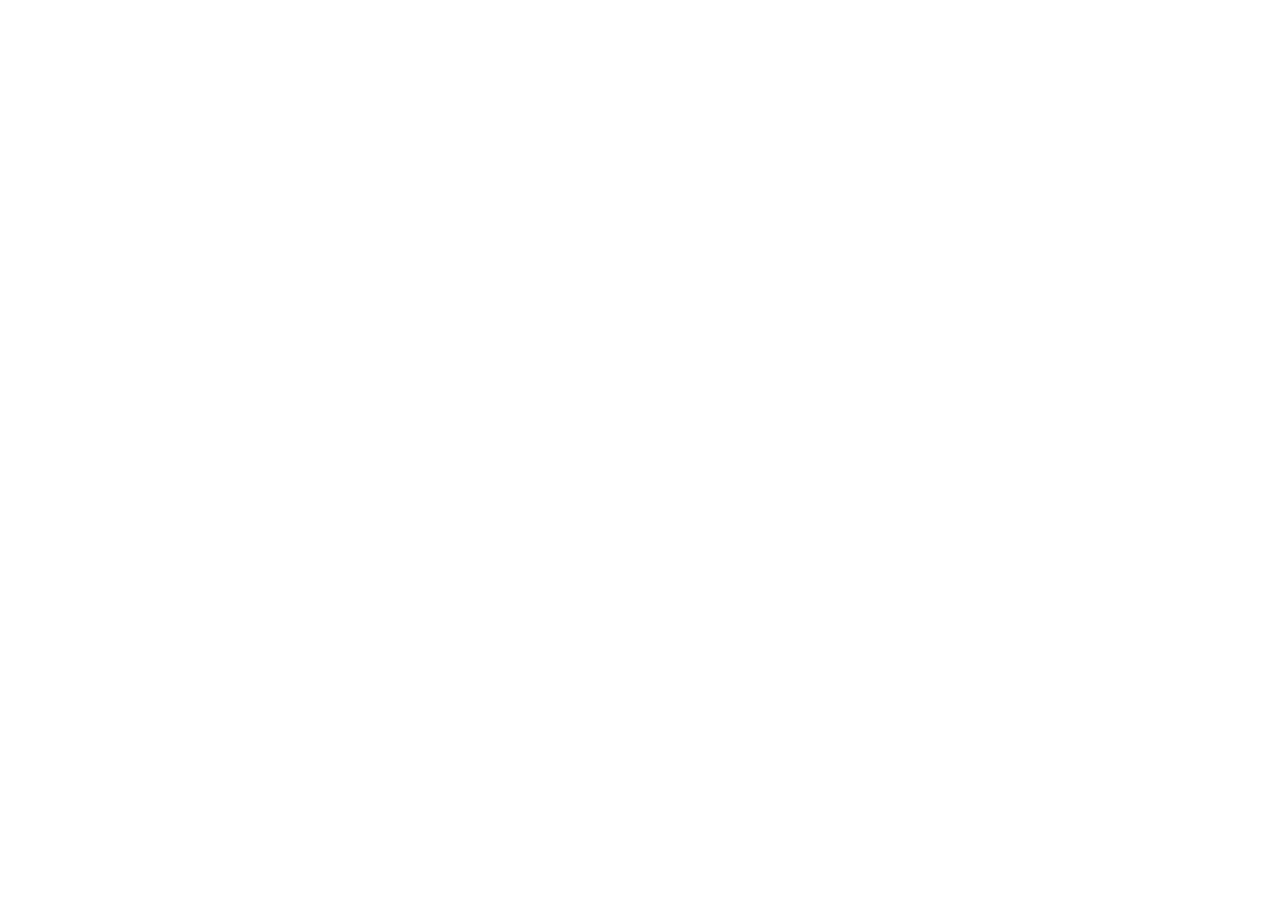
==== index.html @ 5c45f143 "Boilerplate template for Portfolio" ====
<!DOCTYPE html>
    <html lang="en">
        <head>
            <meta charset="utf-8" />
            <meta name="viewport" content="width=device-width, intial-scale=1" />
            <title>James' Portfolio</title>
            <link rel="stylesheet" href="styles/normalize.css" />
            <link rel="stylesheet" href="styles//main.css" />
            <link rel="icon" href="images/favicon.png" />
        </head>
        <body>
            <!--Your content goes here-->
            <title></title>
            <script src="scripts/main.js"></script>
        </body>
    </html>
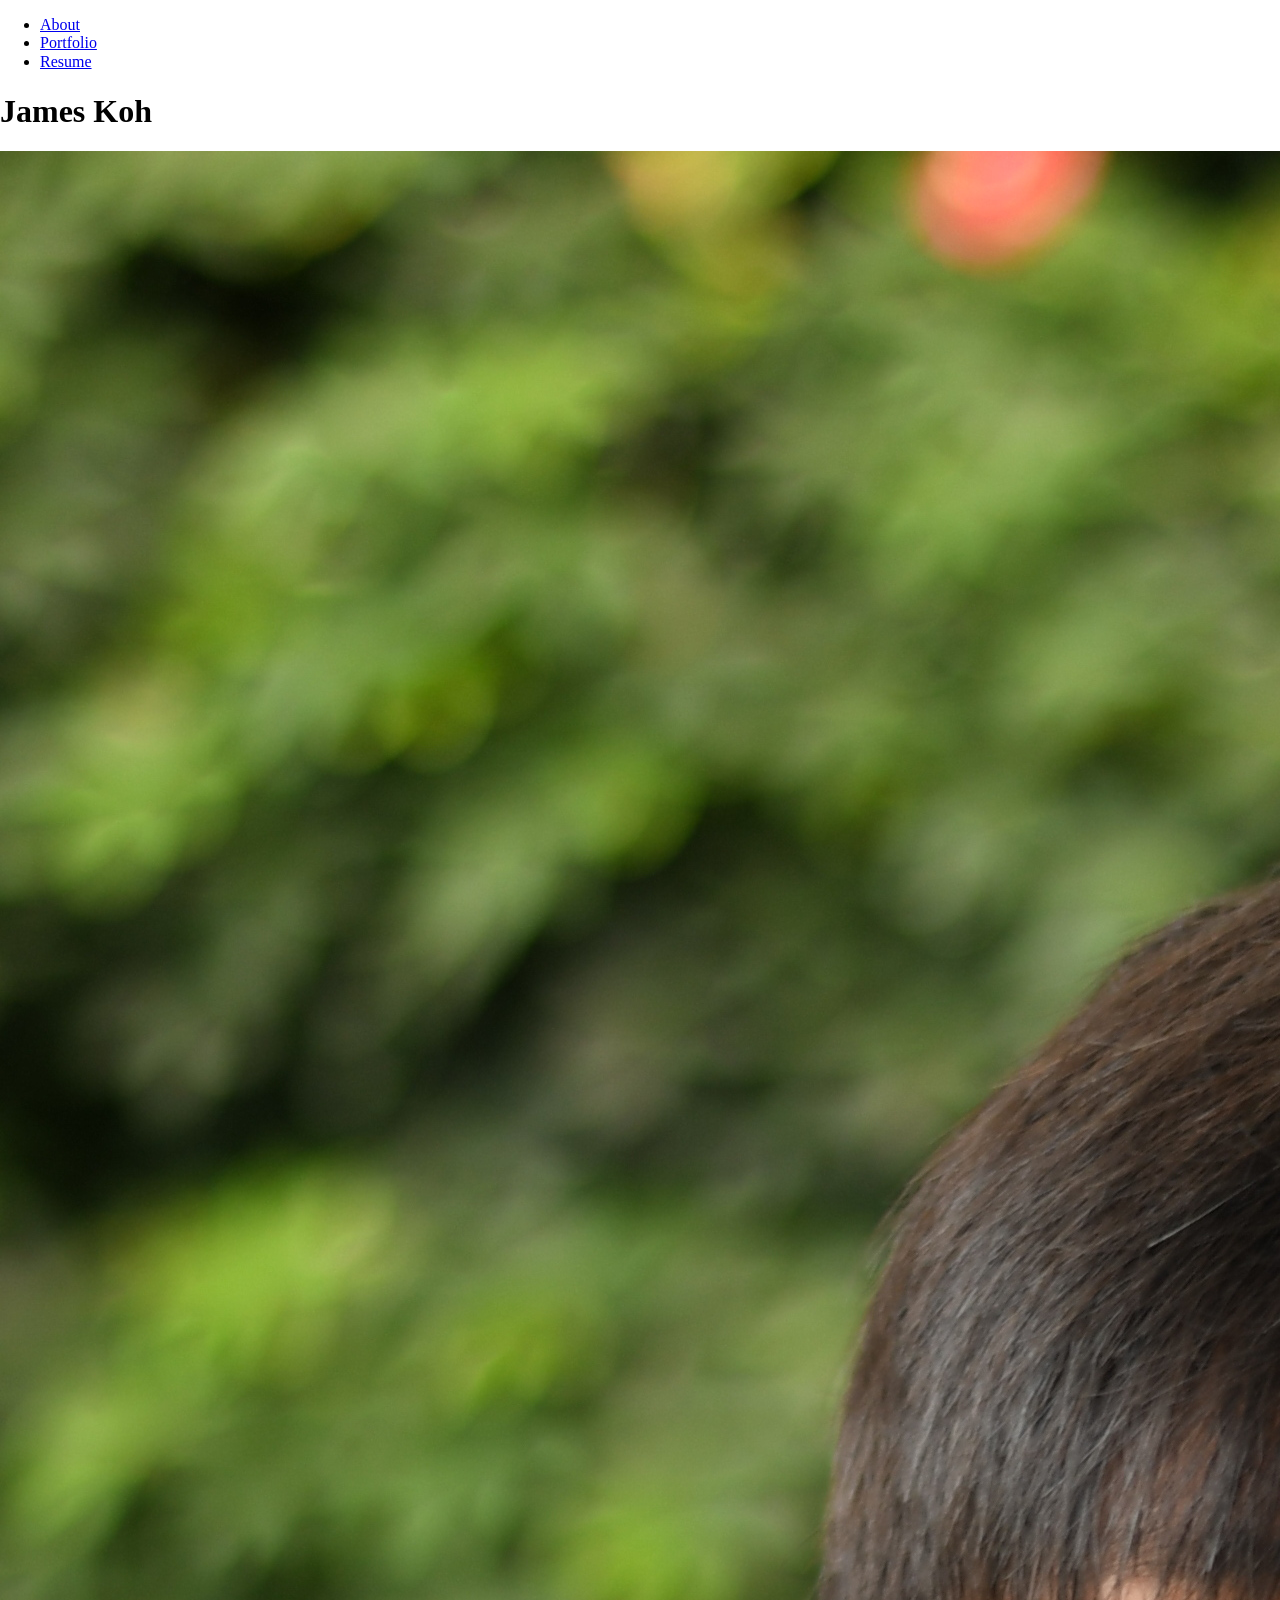
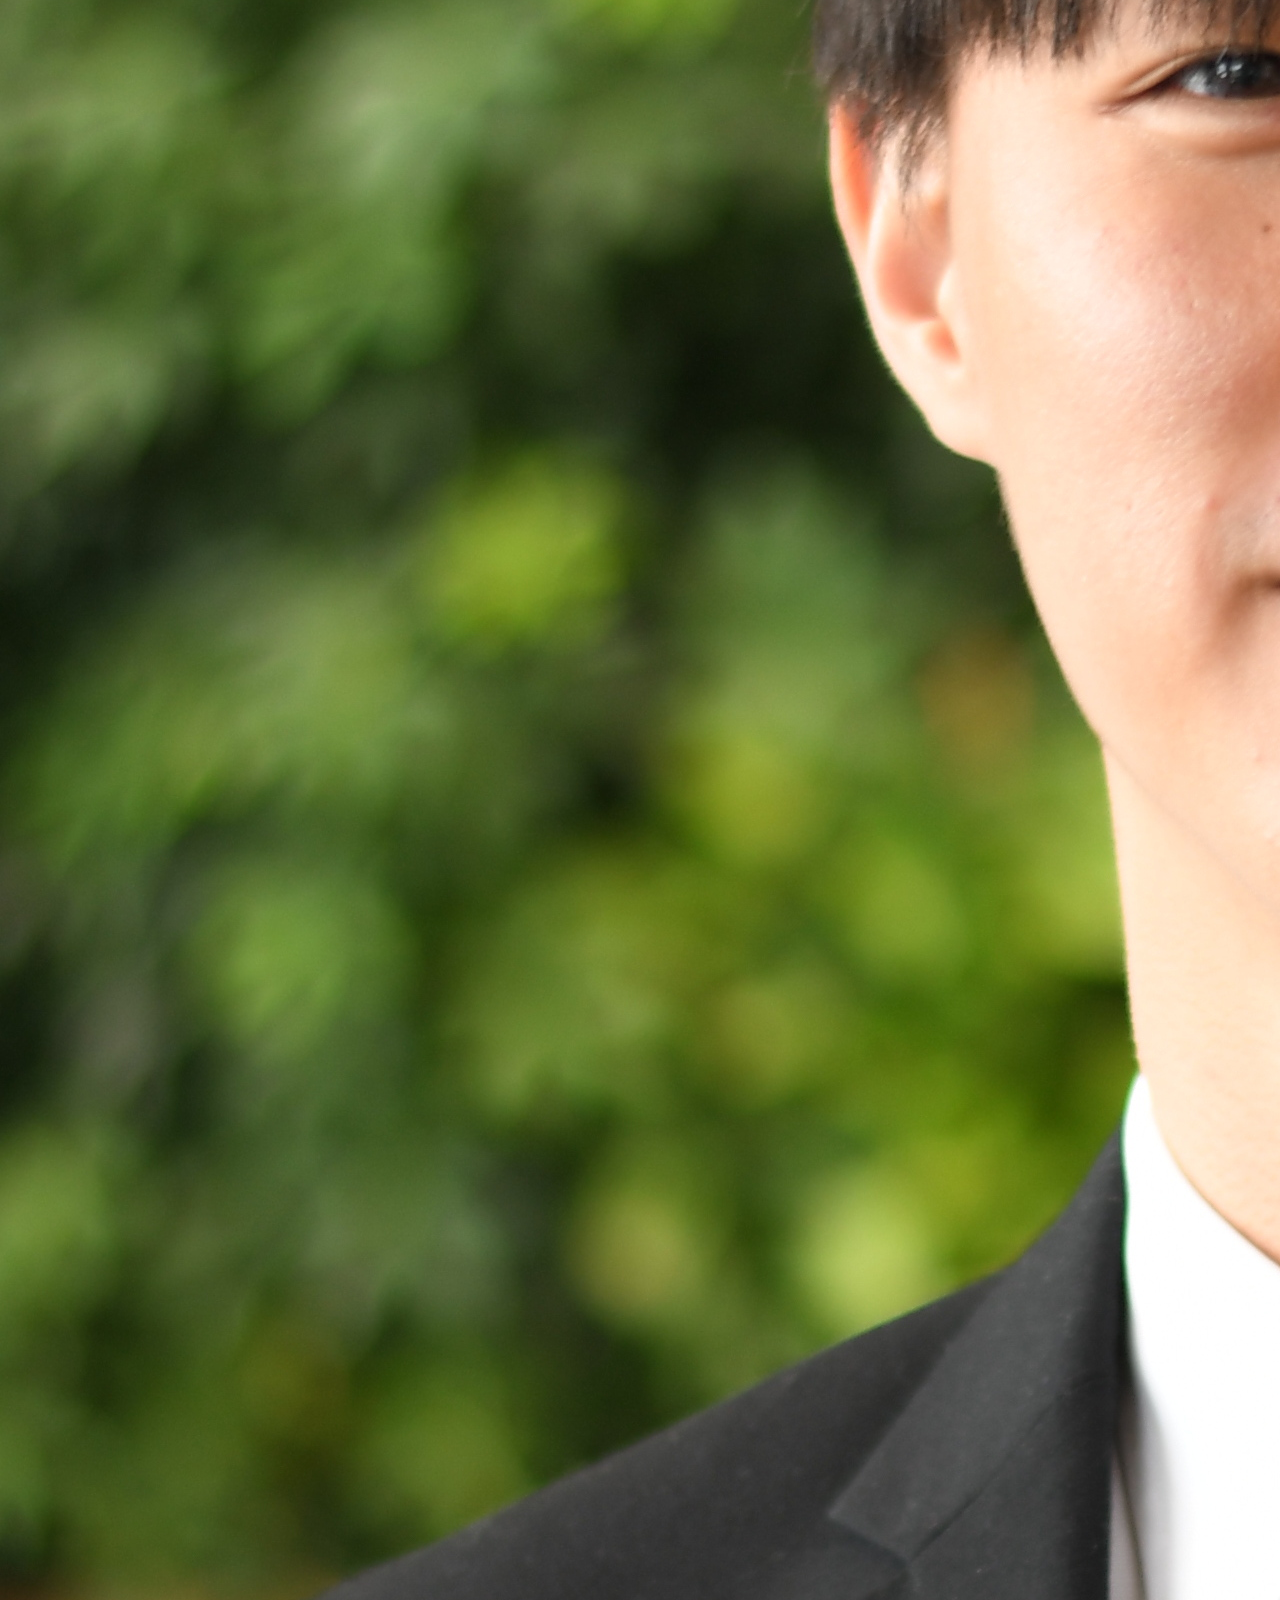
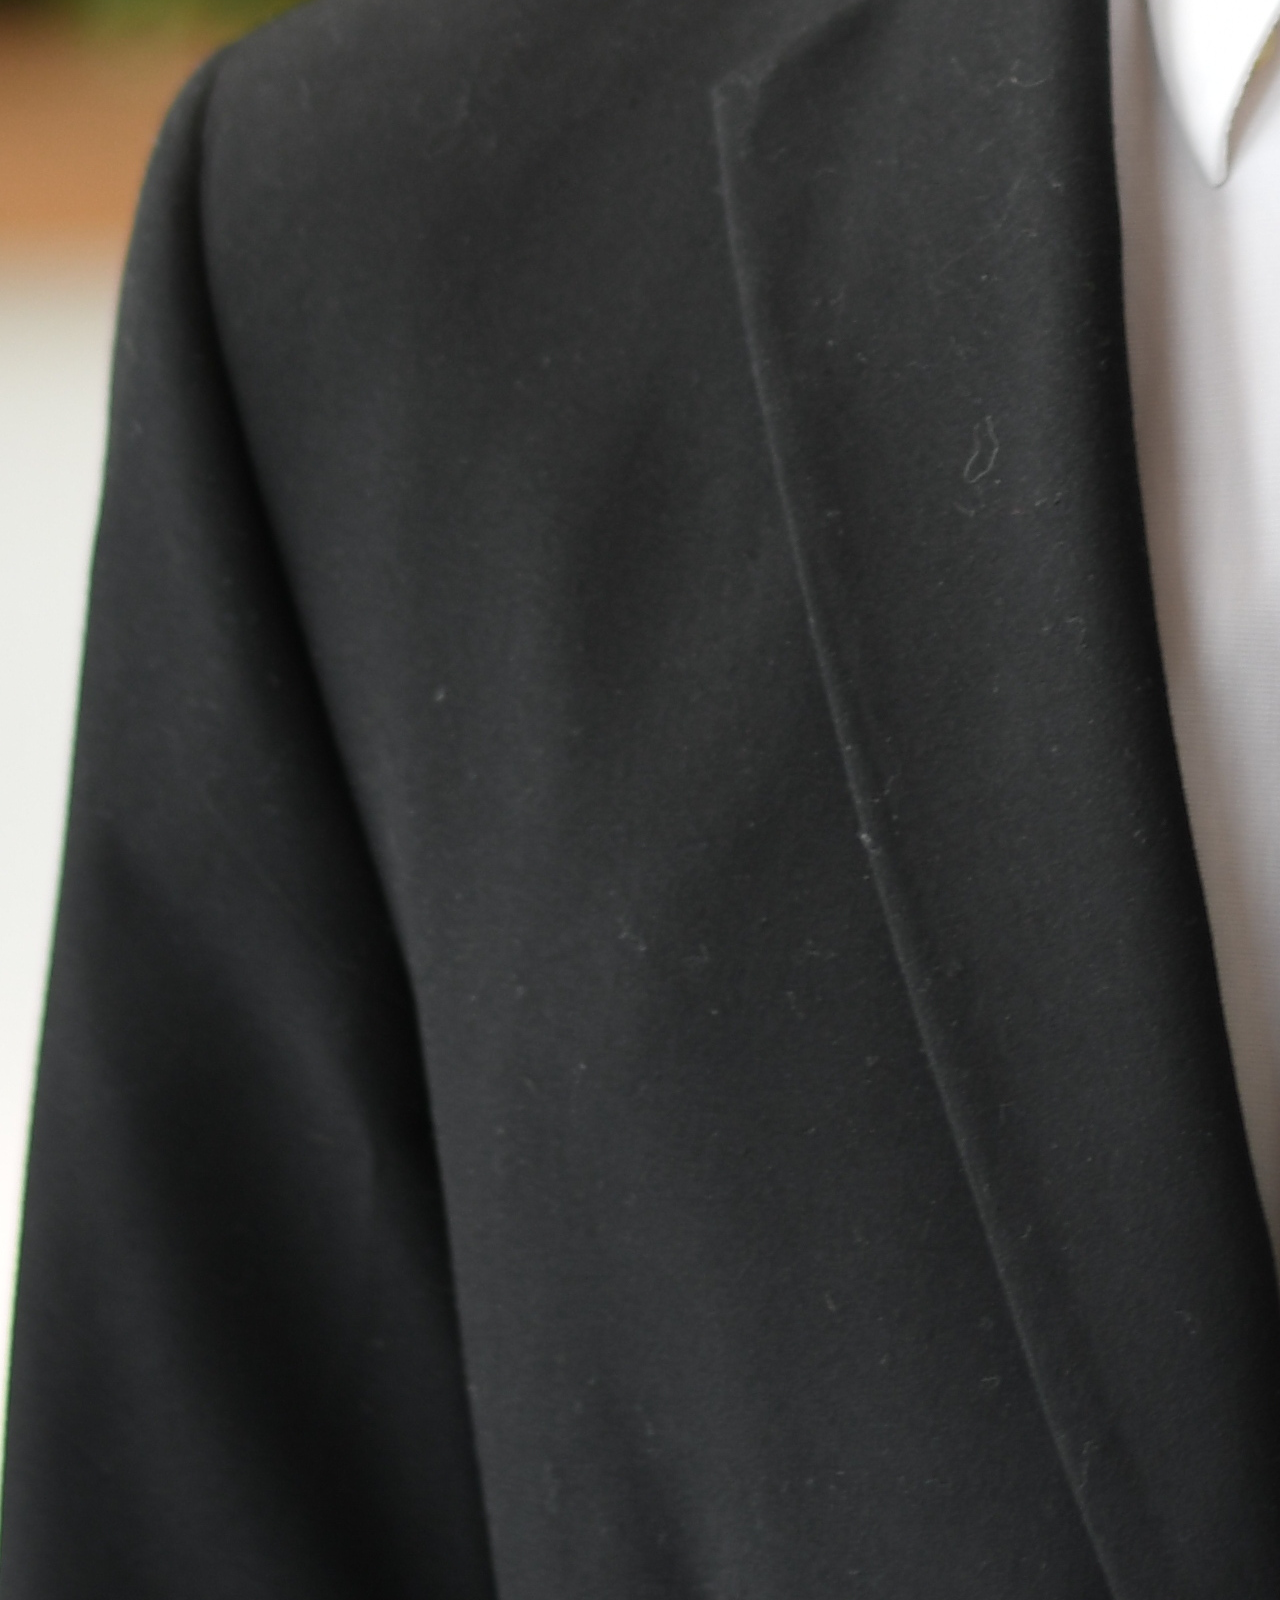
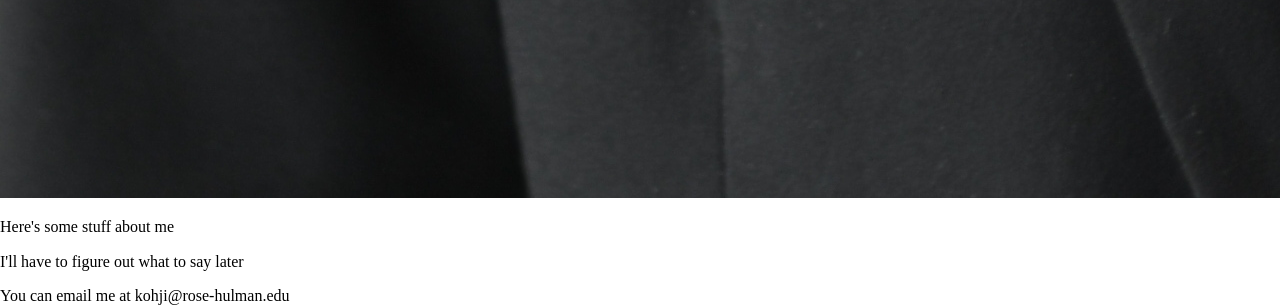
==== commit dd6b8283: "Basic markup of about page" ====
--- a/index.html
+++ b/index.html
@@ -3,15 +3,29 @@
         <head>
             <meta charset="utf-8" />
             <meta name="viewport" content="width=device-width, intial-scale=1" />
-            <title>James' Portfolio</title>
+            <title>James Koh's Portfolio</title>
             <link rel="stylesheet" href="styles/normalize.css" />
             <link rel="stylesheet" href="styles//main.css" />
             <link rel="icon" href="images/favicon.png" />
         </head>
-        <body>
-            <!--Your content goes here-->
-            <title></title>
+        <body id="about">
+            <nav>
+                <ul>
+                    <li><a href="index.html">About</a></li>
+                    <li><a href="portfolio.html">Portfolio</a></li>
+                    <li><a href="resume.html">Resume</a></li>
+                </ul>
+            </nav>
+            <main>
+            <h1>James Koh</h1>
+            <img src="Portfolio.jpg" />
             <script src="scripts/main.js"></script>
+            <p>Here's some stuff about me</p>
+            <p>I'll have to figure out what to say later</p>
+            </main>
+            <footer>
+                You can email me at kohji@rose-hulman.edu
+            </footer>
         </body>
     </html>
     
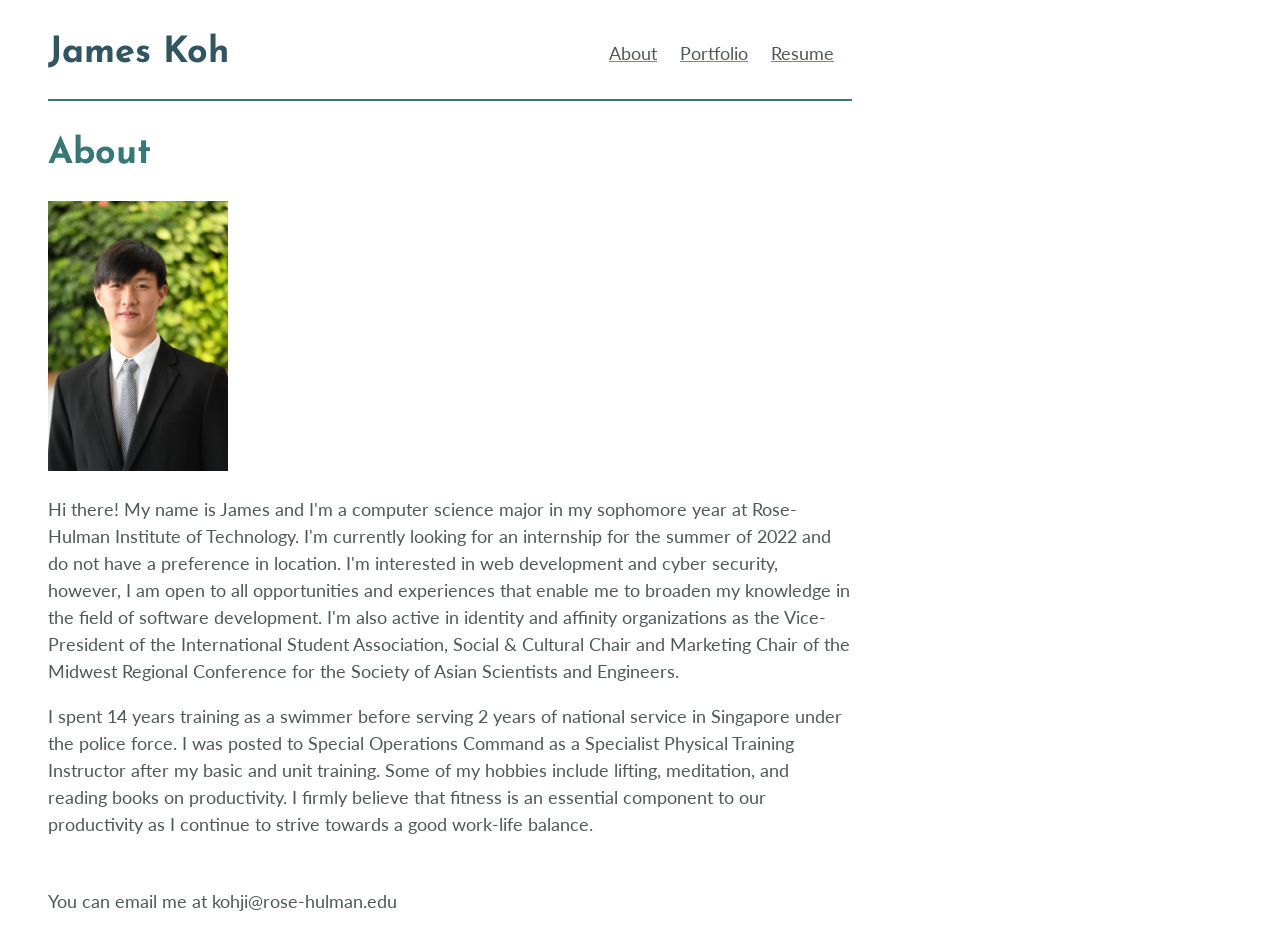
==== commit 3d41139c: "portfolio punchline pt 2" ====
--- a/index.html
+++ b/index.html
@@ -3,12 +3,18 @@
         <head>
             <meta charset="utf-8" />
             <meta name="viewport" content="width=device-width, intial-scale=1" />
-            <title>James Koh's Portfolio</title>
+            <title>James Koh's Website circa 2021 </title>
             <link rel="stylesheet" href="styles/normalize.css" />
             <link rel="stylesheet" href="styles//main.css" />
-            <link rel="icon" href="images/favicon.png" />
+            <link rel="apple-touch-icon" sizes="180x180" href="pictures/favicon_io/apple-touch-icon.png">
+            <link rel="icon" type="image/png" sizes="32x32" href="pictures/favicon_io/favicon-32x32.png">
+            <link rel="icon" type="image/png" sizes="16x16" href="pictures/favicon_io/favicon-16x16.png">
+            <link rel="manifest" href="/site.webmanifest">
         </head>
         <body id="about">
+            <header>
+                <h1>James Koh</h1>
+            </header>
             <nav>
                 <ul>
                     <li><a href="index.html">About</a></li>
@@ -17,11 +23,23 @@
                 </ul>
             </nav>
             <main>
-            <h1>James Koh</h1>
-            <img src="Portfolio.jpg" />
+            <h1>About</h1>
+            <img src="pictures/Portfolio.jpg" alt="Professional picture taken at Rose's Union."/>
             <script src="scripts/main.js"></script>
-            <p>Here's some stuff about me</p>
-            <p>I'll have to figure out what to say later</p>
+            
+            <p>Hi there! My name is James and I'm a computer science major in my sophomore year at Rose-Hulman Institute of Technology. 
+                I'm currently looking for an internship for the summer of 2022 and do not have a preference in location. I'm interested
+                in web development and cyber security, however, I am open to all opportunities and experiences that enable me to broaden my 
+                knowledge in the field of software development. I'm also active in identity and affinity organizations as the Vice-President of
+                the International Student Association, Social & Cultural Chair and Marketing Chair of the Midwest Regional Conference for
+                the Society of Asian Scientists and Engineers.</p>
+            
+            <p>I spent 14 years training as a swimmer before serving 2 years of national service in Singapore under the police force. I was posted 
+                to Special Operations Command as a Specialist Physical Training Instructor after my basic and unit training. Some of my hobbies
+                include lifting, meditation, and reading books on productivity. I firmly believe that fitness is an essential component to
+                our productivity as I continue to strive towards a good work-life balance.</p>
+
+            
             </main>
             <footer>
                 You can email me at kohji@rose-hulman.edu
--- a/styles/main.css
+++ b/styles/main.css
@@ -0,0 +1,175 @@
+@import url('https://fonts.googleapis.com/css2?family=Josefin+Sans&family=Lato&display=swap');
+
+:root {
+    --vertical-space: 2rem;
+    --horizontal-space: 3rem;
+
+    --light-color: 207, 230, 226;
+    --body-color:#505958;
+    --heading-color:#315661;
+    --subheading-color: #377876;
+    --contrast-color:#589AAD;
+}
+
+body {
+    font-size: 18px;
+    line-height: 1.5;
+    font-family: 'Lato', sans-serif;
+    color: var(--body-color);
+    /*background-image: linear-gradient(158deg, rgba(84, 84, 84, 0.03) 0%, rgba(84, 84, 84, 0.03) 20%,rgba(219, 219, 219, 0.03) 20%, rgba(219, 219, 219, 0.03) 40%,rgba(54, 54, 54, 0.03) 40%, rgba(54, 54, 54, 0.03) 60%,rgba(99, 99, 99, 0.03) 60%, rgba(99, 99, 99, 0.03) 80%,rgba(92, 92, 92, 0.03) 80%, rgba(92, 92, 92, 0.03) 100%),linear-gradient(45deg, rgba(221, 221, 221, 0.02) 0%, rgba(221, 221, 221, 0.02) 14.286%,rgba(8, 8, 8, 0.02) 14.286%, rgba(8, 8, 8, 0.02) 28.572%,rgba(52, 52, 52, 0.02) 28.572%, rgba(52, 52, 52, 0.02) 42.858%,rgba(234, 234, 234, 0.02) 42.858%, rgba(234, 234, 234, 0.02) 57.144%,rgba(81, 81, 81, 0.02) 57.144%, rgba(81, 81, 81, 0.02) 71.42999999999999%,rgba(239, 239, 239, 0.02) 71.43%, rgba(239, 239, 239, 0.02) 85.71600000000001%,rgba(187, 187, 187, 0.02) 85.716%, rgba(187, 187, 187, 0.02) 100.002%),linear-gradient(109deg, rgba(33, 33, 33, 0.03) 0%, rgba(33, 33, 33, 0.03) 12.5%,rgba(147, 147, 147, 0.03) 12.5%, rgba(147, 147, 147, 0.03) 25%,rgba(131, 131, 131, 0.03) 25%, rgba(131, 131, 131, 0.03) 37.5%,rgba(151, 151, 151, 0.03) 37.5%, rgba(151, 151, 151, 0.03) 50%,rgba(211, 211, 211, 0.03) 50%, rgba(211, 211, 211, 0.03) 62.5%,rgba(39, 39, 39, 0.03) 62.5%, rgba(39, 39, 39, 0.03) 75%,rgba(55, 55, 55, 0.03) 75%, rgba(55, 55, 55, 0.03) 87.5%,rgba(82, 82, 82, 0.03) 87.5%, rgba(82, 82, 82, 0.03) 100%),linear-gradient(348deg, rgba(42, 42, 42, 0.02) 0%, rgba(42, 42, 42, 0.02) 20%,rgba(8, 8, 8, 0.02) 20%, rgba(8, 8, 8, 0.02) 40%,rgba(242, 242, 242, 0.02) 40%, rgba(242, 242, 242, 0.02) 60%,rgba(42, 42, 42, 0.02) 60%, rgba(42, 42, 42, 0.02) 80%,rgba(80, 80, 80, 0.02) 80%, rgba(80, 80, 80, 0.02) 100%),linear-gradient(120deg, rgb(138,153,151) 0%, rgb(138,153,151) 14.286%,rgb(138,153,151) 14.286%, rgb(138,153,151) 28.572%,rgb(138,153,151) 28.572%, rgb(138,153,151) 42.858%,rgb(138,153,151) 42.858%, rgb(138,153,151) 57.144%,rgb(138,153,151) 57.144%, rgb(138,153,151) 71.42999999999999%,rgb(138,153,151) 71.43%, rgb(138,153,151) 85.71600000000001%,rgb(138,153,151) 85.716%, rgb(138,153,151) 100.002%),linear-gradient(45deg, rgb(138,153,151) 0%, rgb(138,153,151) 16.667%,rgba(255, 255, 255, 0.03) 16.667%, rgba(255, 255, 255, 0.03) 33.334%,rgba(250, 250, 250, 0.03) 33.334%, rgba(250, 250, 250, 0.03) 50.001000000000005%,rgba(231, 231, 231, 0.03) 50.001%, rgba(231, 231, 231, 0.03) 66.668%,rgba(241, 241, 241, 0.03) 66.668%, rgba(241, 241, 241, 0.03) 83.33500000000001%,rgba(31, 31, 31, 0.03) 83.335%, rgba(31, 31, 31, 0.03) 100.002%),linear-gradient(59deg, rgba(224, 224, 224, 0.03) 0%, rgba(224, 224, 224, 0.03) 12.5%,rgba(97, 97, 97, 0.03) 12.5%, rgba(97, 97, 97, 0.03) 25%,rgba(143, 143, 143, 0.03) 25%, rgba(143, 143, 143, 0.03) 37.5%,rgba(110, 110, 110, 0.03) 37.5%, rgba(110, 110, 110, 0.03) 50%,rgba(34, 34, 34, 0.03) 50%, rgba(34, 34, 34, 0.03) 62.5%,rgba(155, 155, 155, 0.03) 62.5%, rgba(155, 155, 155, 0.03) 75%,rgba(249, 249, 249, 0.03) 75%, rgba(249, 249, 249, 0.03) 87.5%,rgba(179, 179, 179, 0.03) 87.5%, rgba(179, 179, 179, 0.03) 100%),linear-gradient(241deg, rgba(58, 58, 58, 0.02) 0%, rgba(58, 58, 58, 0.02) 25%,rgba(124, 124, 124, 0.02) 25%, rgba(124, 124, 124, 0.02) 50%,rgba(254, 254, 254, 0.02) 50%, rgba(254, 254, 254, 0.02) 75%,rgba(52, 52, 52, 0.02) 75%, rgba(52, 52, 52, 0.02) 100%),linear-gradient(90deg, #ffffff,#ffffff);*/
+}
+
+/*
+ * For a dark background, with a light middle ground and dark text:
+ *
+body {
+    background-image: linear-gradient(158deg, rgba(84, 84, 84, 0.03) 0%, rgba(84, 84, 84, 0.03) 20%,rgba(219, 219, 219, 0.03) 20%, rgba(219, 219, 219, 0.03) 40%,rgba(54, 54, 54, 0.03) 40%, rgba(54, 54, 54, 0.03) 60%,rgba(99, 99, 99, 0.03) 60%, rgba(99, 99, 99, 0.03) 80%,rgba(92, 92, 92, 0.03) 80%, rgba(92, 92, 92, 0.03) 100%),linear-gradient(45deg, rgba(221, 221, 221, 0.02) 0%, rgba(221, 221, 221, 0.02) 14.286%,rgba(8, 8, 8, 0.02) 14.286%, rgba(8, 8, 8, 0.02) 28.572%,rgba(52, 52, 52, 0.02) 28.572%, rgba(52, 52, 52, 0.02) 42.858%,rgba(234, 234, 234, 0.02) 42.858%, rgba(234, 234, 234, 0.02) 57.144%,rgba(81, 81, 81, 0.02) 57.144%, rgba(81, 81, 81, 0.02) 71.42999999999999%,rgba(239, 239, 239, 0.02) 71.43%, rgba(239, 239, 239, 0.02) 85.71600000000001%,rgba(187, 187, 187, 0.02) 85.716%, rgba(187, 187, 187, 0.02) 100.002%),linear-gradient(109deg, rgba(33, 33, 33, 0.03) 0%, rgba(33, 33, 33, 0.03) 12.5%,rgba(147, 147, 147, 0.03) 12.5%, rgba(147, 147, 147, 0.03) 25%,rgba(131, 131, 131, 0.03) 25%, rgba(131, 131, 131, 0.03) 37.5%,rgba(151, 151, 151, 0.03) 37.5%, rgba(151, 151, 151, 0.03) 50%,rgba(211, 211, 211, 0.03) 50%, rgba(211, 211, 211, 0.03) 62.5%,rgba(39, 39, 39, 0.03) 62.5%, rgba(39, 39, 39, 0.03) 75%,rgba(55, 55, 55, 0.03) 75%, rgba(55, 55, 55, 0.03) 87.5%,rgba(82, 82, 82, 0.03) 87.5%, rgba(82, 82, 82, 0.03) 100%),linear-gradient(348deg, rgba(42, 42, 42, 0.02) 0%, rgba(42, 42, 42, 0.02) 20%,rgba(8, 8, 8, 0.02) 20%, rgba(8, 8, 8, 0.02) 40%,rgba(242, 242, 242, 0.02) 40%, rgba(242, 242, 242, 0.02) 60%,rgba(42, 42, 42, 0.02) 60%, rgba(42, 42, 42, 0.02) 80%,rgba(80, 80, 80, 0.02) 80%, rgba(80, 80, 80, 0.02) 100%),linear-gradient(120deg, rgb(138,153,151) 0%, rgb(138,153,151) 14.286%,rgb(138,153,151) 14.286%, rgb(138,153,151) 28.572%,rgb(138,153,151) 28.572%, rgb(138,153,151) 42.858%,rgb(138,153,151) 42.858%, rgb(138,153,151) 57.144%,rgb(138,153,151) 57.144%, rgb(138,153,151) 71.42999999999999%,rgb(138,153,151) 71.43%, rgb(138,153,151) 85.71600000000001%,rgb(138,153,151) 85.716%, rgb(138,153,151) 100.002%),linear-gradient(45deg, rgb(138,153,151) 0%, rgb(138,153,151) 16.667%,rgba(255, 255, 255, 0.03) 16.667%, rgba(255, 255, 255, 0.03) 33.334%,rgba(250, 250, 250, 0.03) 33.334%, rgba(250, 250, 250, 0.03) 50.001000000000005%,rgba(231, 231, 231, 0.03) 50.001%, rgba(231, 231, 231, 0.03) 66.668%,rgba(241, 241, 241, 0.03) 66.668%, rgba(241, 241, 241, 0.03) 83.33500000000001%,rgba(31, 31, 31, 0.03) 83.335%, rgba(31, 31, 31, 0.03) 100.002%),linear-gradient(59deg, rgba(224, 224, 224, 0.03) 0%, rgba(224, 224, 224, 0.03) 12.5%,rgba(97, 97, 97, 0.03) 12.5%, rgba(97, 97, 97, 0.03) 25%,rgba(143, 143, 143, 0.03) 25%, rgba(143, 143, 143, 0.03) 37.5%,rgba(110, 110, 110, 0.03) 37.5%, rgba(110, 110, 110, 0.03) 50%,rgba(34, 34, 34, 0.03) 50%, rgba(34, 34, 34, 0.03) 62.5%,rgba(155, 155, 155, 0.03) 62.5%, rgba(155, 155, 155, 0.03) 75%,rgba(249, 249, 249, 0.03) 75%, rgba(249, 249, 249, 0.03) 87.5%,rgba(179, 179, 179, 0.03) 87.5%, rgba(179, 179, 179, 0.03) 100%),linear-gradient(241deg, rgba(58, 58, 58, 0.02) 0%, rgba(58, 58, 58, 0.02) 25%,rgba(124, 124, 124, 0.02) 25%, rgba(124, 124, 124, 0.02) 50%,rgba(254, 254, 254, 0.02) 50%, rgba(254, 254, 254, 0.02) 75%,rgba(52, 52, 52, 0.02) 75%, rgba(52, 52, 52, 0.02) 100%),linear-gradient(90deg, #ffffff,#ffffff);
+    color: var(--body-color);
+}
+
+main {
+    background-color: rgba(var(--light-color), 0.7);
+}
+
+header h1, nav, nav a {
+    color: var(--light-color); 
+}
+*
+*/
+
+h1, h2, h3 {
+    line-height: 1.2;
+    font-family: 'Josefin Sans', sans-serif;
+    
+}
+
+header h1 {
+    color: var(--heading-color);
+}
+
+h1, h3{
+    color: var(--subheading-color);
+}
+
+h2 {
+    color: var(--heading-color);
+}
+
+a {
+    color: var(--body-color);
+    text-decoration-color: var(--contrast-color);
+}
+
+a:hover {
+    color: var(--contrast-color);
+}
+
+body#about img {
+    height: 15em;
+}
+
+body#portfolio img { /* may hav to update this so all images are same dimensions*/
+    /* height: 25em; */
+}
+
+body {
+    display: grid;
+    grid-template-areas: "head head"
+                         "nav nav"
+                         "main main"
+                         "foot foot";
+    grid-template-columns: auto 4fr;
+    grid-template-rows: auto auto 1fr auto;
+}
+
+@media screen and (min-width: 24em) {
+    body {
+        grid-template-areas: "head nav"
+                             "main main"
+                             "foot foot";
+        grid-template-rows: auto 1fr auto;
+    }
+
+    body > nav {
+        grid-area: nav;
+        padding-top: var(--vertical-space);
+    }
+
+    body > nav ul {
+        float: right;
+    }
+}
+
+body > * {
+    padding-left: var(--horizontal-space);
+    padding-right: var(--horizontal-space);
+}
+
+body > header {
+    grid-area: head;
+}
+
+body > nav {
+    grid-area: nav;
+}
+
+body > main > *:first-child {
+    border-top: solid 2px var(--subheading-color);
+    padding-top: var(--vertical-space);
+}
+
+body {
+    max-width: 50em;
+}
+
+body > nav ul {
+    list-style-type: none;
+    margin: 0;
+    padding: 0;
+    line-height: 2.4;
+}
+
+body > nav ul li{
+    display: inline-block;
+    padding-right: 1em;
+}
+
+body > main {
+    grid-area: main;
+}
+
+body > footer {
+    grid-area: foot;
+}
+
+header, footer {
+    padding-top: var(--vertical-space);
+    padding-bottom: var(--vertical-space);
+}
+
+header {
+    padding-bottom: 0;
+}
+
+header h1, footer h1 {
+    margin: 0;
+}
+
+body#portfolio ul#portfolioItems {
+    display: flex;
+    flex-wrap: wrap;
+    flex: 1;
+    list-style-type: none;
+    padding: 0;
+}
+
+@media screen and (min-width: 25em) {
+    body#portfolio ul#portfolioItems li{
+        flex-basis: 48%;
+        padding-right: 2%;
+    }
+}
+
+body#portfolio ul#portfolioItems li img{
+    max-width: 100%;
+}
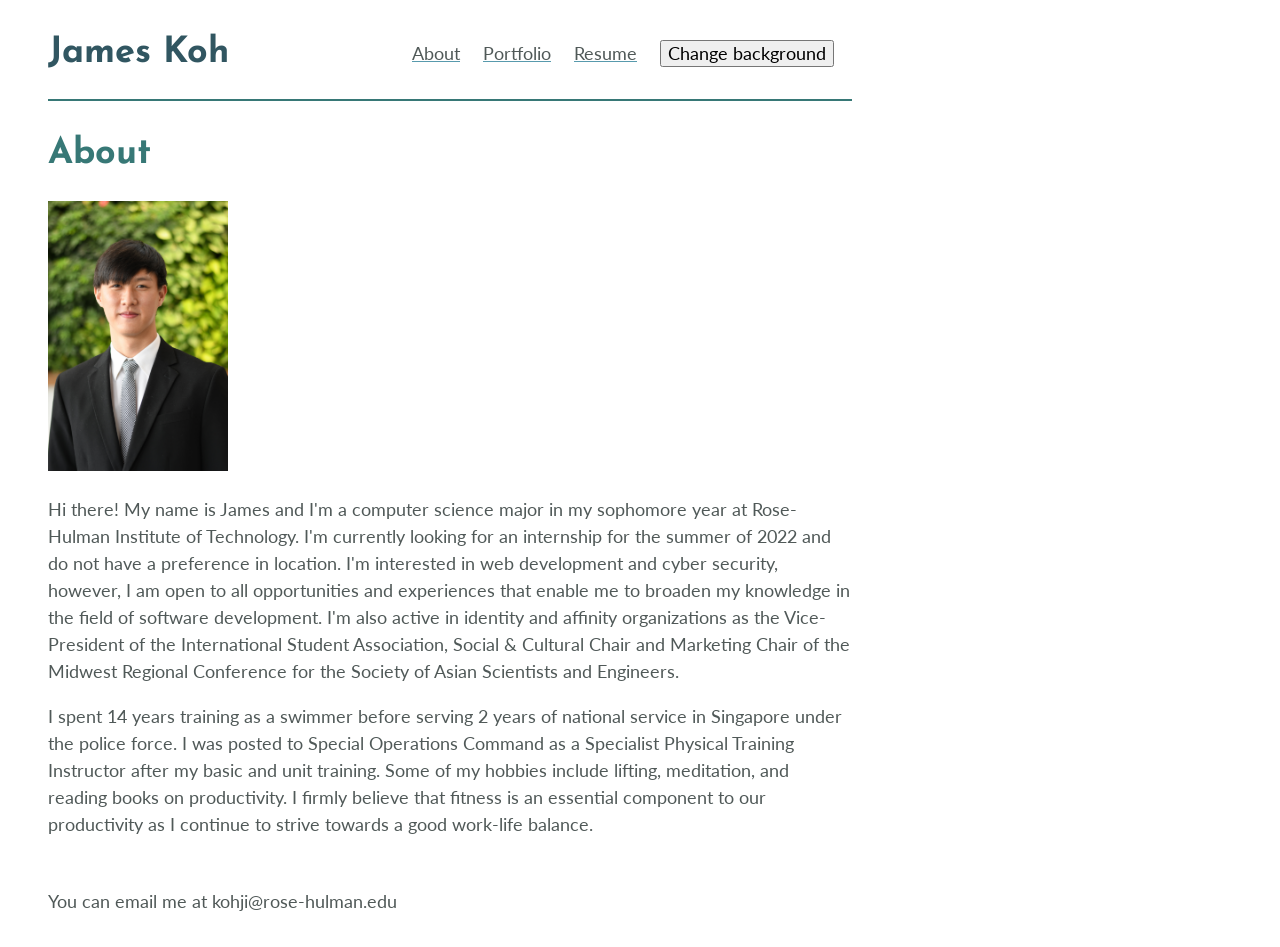
==== commit 348019e6: "added other js interaction" ====
--- a/index.html
+++ b/index.html
@@ -20,12 +20,13 @@
                     <li><a href="index.html">About</a></li>
                     <li><a href="portfolio.html">Portfolio</a></li>
                     <li><a href="resume.html">Resume</a></li>
+                    <li><button id="changeBackgroundBtn" type="button">Change background</button></li>
                 </ul>
             </nav>
             <main>
             <h1>About</h1>
             <img src="pictures/Portfolio.jpg" alt="Professional picture taken at Rose's Union."/>
-            <script src="scripts/main.js"></script>
+           
             
             <p>Hi there! My name is James and I'm a computer science major in my sophomore year at Rose-Hulman Institute of Technology. 
                 I'm currently looking for an internship for the summer of 2022 and do not have a preference in location. I'm interested
@@ -44,6 +45,7 @@
             <footer>
                 You can email me at kohji@rose-hulman.edu
             </footer>
+            <script src="scripts/main.js"></script>
         </body>
     </html>
     
--- a/styles/main.css
+++ b/styles/main.css
@@ -19,23 +19,22 @@
     /*background-image: linear-gradient(158deg, rgba(84, 84, 84, 0.03) 0%, rgba(84, 84, 84, 0.03) 20%,rgba(219, 219, 219, 0.03) 20%, rgba(219, 219, 219, 0.03) 40%,rgba(54, 54, 54, 0.03) 40%, rgba(54, 54, 54, 0.03) 60%,rgba(99, 99, 99, 0.03) 60%, rgba(99, 99, 99, 0.03) 80%,rgba(92, 92, 92, 0.03) 80%, rgba(92, 92, 92, 0.03) 100%),linear-gradient(45deg, rgba(221, 221, 221, 0.02) 0%, rgba(221, 221, 221, 0.02) 14.286%,rgba(8, 8, 8, 0.02) 14.286%, rgba(8, 8, 8, 0.02) 28.572%,rgba(52, 52, 52, 0.02) 28.572%, rgba(52, 52, 52, 0.02) 42.858%,rgba(234, 234, 234, 0.02) 42.858%, rgba(234, 234, 234, 0.02) 57.144%,rgba(81, 81, 81, 0.02) 57.144%, rgba(81, 81, 81, 0.02) 71.42999999999999%,rgba(239, 239, 239, 0.02) 71.43%, rgba(239, 239, 239, 0.02) 85.71600000000001%,rgba(187, 187, 187, 0.02) 85.716%, rgba(187, 187, 187, 0.02) 100.002%),linear-gradient(109deg, rgba(33, 33, 33, 0.03) 0%, rgba(33, 33, 33, 0.03) 12.5%,rgba(147, 147, 147, 0.03) 12.5%, rgba(147, 147, 147, 0.03) 25%,rgba(131, 131, 131, 0.03) 25%, rgba(131, 131, 131, 0.03) 37.5%,rgba(151, 151, 151, 0.03) 37.5%, rgba(151, 151, 151, 0.03) 50%,rgba(211, 211, 211, 0.03) 50%, rgba(211, 211, 211, 0.03) 62.5%,rgba(39, 39, 39, 0.03) 62.5%, rgba(39, 39, 39, 0.03) 75%,rgba(55, 55, 55, 0.03) 75%, rgba(55, 55, 55, 0.03) 87.5%,rgba(82, 82, 82, 0.03) 87.5%, rgba(82, 82, 82, 0.03) 100%),linear-gradient(348deg, rgba(42, 42, 42, 0.02) 0%, rgba(42, 42, 42, 0.02) 20%,rgba(8, 8, 8, 0.02) 20%, rgba(8, 8, 8, 0.02) 40%,rgba(242, 242, 242, 0.02) 40%, rgba(242, 242, 242, 0.02) 60%,rgba(42, 42, 42, 0.02) 60%, rgba(42, 42, 42, 0.02) 80%,rgba(80, 80, 80, 0.02) 80%, rgba(80, 80, 80, 0.02) 100%),linear-gradient(120deg, rgb(138,153,151) 0%, rgb(138,153,151) 14.286%,rgb(138,153,151) 14.286%, rgb(138,153,151) 28.572%,rgb(138,153,151) 28.572%, rgb(138,153,151) 42.858%,rgb(138,153,151) 42.858%, rgb(138,153,151) 57.144%,rgb(138,153,151) 57.144%, rgb(138,153,151) 71.42999999999999%,rgb(138,153,151) 71.43%, rgb(138,153,151) 85.71600000000001%,rgb(138,153,151) 85.716%, rgb(138,153,151) 100.002%),linear-gradient(45deg, rgb(138,153,151) 0%, rgb(138,153,151) 16.667%,rgba(255, 255, 255, 0.03) 16.667%, rgba(255, 255, 255, 0.03) 33.334%,rgba(250, 250, 250, 0.03) 33.334%, rgba(250, 250, 250, 0.03) 50.001000000000005%,rgba(231, 231, 231, 0.03) 50.001%, rgba(231, 231, 231, 0.03) 66.668%,rgba(241, 241, 241, 0.03) 66.668%, rgba(241, 241, 241, 0.03) 83.33500000000001%,rgba(31, 31, 31, 0.03) 83.335%, rgba(31, 31, 31, 0.03) 100.002%),linear-gradient(59deg, rgba(224, 224, 224, 0.03) 0%, rgba(224, 224, 224, 0.03) 12.5%,rgba(97, 97, 97, 0.03) 12.5%, rgba(97, 97, 97, 0.03) 25%,rgba(143, 143, 143, 0.03) 25%, rgba(143, 143, 143, 0.03) 37.5%,rgba(110, 110, 110, 0.03) 37.5%, rgba(110, 110, 110, 0.03) 50%,rgba(34, 34, 34, 0.03) 50%, rgba(34, 34, 34, 0.03) 62.5%,rgba(155, 155, 155, 0.03) 62.5%, rgba(155, 155, 155, 0.03) 75%,rgba(249, 249, 249, 0.03) 75%, rgba(249, 249, 249, 0.03) 87.5%,rgba(179, 179, 179, 0.03) 87.5%, rgba(179, 179, 179, 0.03) 100%),linear-gradient(241deg, rgba(58, 58, 58, 0.02) 0%, rgba(58, 58, 58, 0.02) 25%,rgba(124, 124, 124, 0.02) 25%, rgba(124, 124, 124, 0.02) 50%,rgba(254, 254, 254, 0.02) 50%, rgba(254, 254, 254, 0.02) 75%,rgba(52, 52, 52, 0.02) 75%, rgba(52, 52, 52, 0.02) 100%),linear-gradient(90deg, #ffffff,#ffffff);*/
 }
 
-/*
- * For a dark background, with a light middle ground and dark text:
- *
-body {
+/* For a dark background, with a light middle ground and dark text: */
+
+body.newBg {
     background-image: linear-gradient(158deg, rgba(84, 84, 84, 0.03) 0%, rgba(84, 84, 84, 0.03) 20%,rgba(219, 219, 219, 0.03) 20%, rgba(219, 219, 219, 0.03) 40%,rgba(54, 54, 54, 0.03) 40%, rgba(54, 54, 54, 0.03) 60%,rgba(99, 99, 99, 0.03) 60%, rgba(99, 99, 99, 0.03) 80%,rgba(92, 92, 92, 0.03) 80%, rgba(92, 92, 92, 0.03) 100%),linear-gradient(45deg, rgba(221, 221, 221, 0.02) 0%, rgba(221, 221, 221, 0.02) 14.286%,rgba(8, 8, 8, 0.02) 14.286%, rgba(8, 8, 8, 0.02) 28.572%,rgba(52, 52, 52, 0.02) 28.572%, rgba(52, 52, 52, 0.02) 42.858%,rgba(234, 234, 234, 0.02) 42.858%, rgba(234, 234, 234, 0.02) 57.144%,rgba(81, 81, 81, 0.02) 57.144%, rgba(81, 81, 81, 0.02) 71.42999999999999%,rgba(239, 239, 239, 0.02) 71.43%, rgba(239, 239, 239, 0.02) 85.71600000000001%,rgba(187, 187, 187, 0.02) 85.716%, rgba(187, 187, 187, 0.02) 100.002%),linear-gradient(109deg, rgba(33, 33, 33, 0.03) 0%, rgba(33, 33, 33, 0.03) 12.5%,rgba(147, 147, 147, 0.03) 12.5%, rgba(147, 147, 147, 0.03) 25%,rgba(131, 131, 131, 0.03) 25%, rgba(131, 131, 131, 0.03) 37.5%,rgba(151, 151, 151, 0.03) 37.5%, rgba(151, 151, 151, 0.03) 50%,rgba(211, 211, 211, 0.03) 50%, rgba(211, 211, 211, 0.03) 62.5%,rgba(39, 39, 39, 0.03) 62.5%, rgba(39, 39, 39, 0.03) 75%,rgba(55, 55, 55, 0.03) 75%, rgba(55, 55, 55, 0.03) 87.5%,rgba(82, 82, 82, 0.03) 87.5%, rgba(82, 82, 82, 0.03) 100%),linear-gradient(348deg, rgba(42, 42, 42, 0.02) 0%, rgba(42, 42, 42, 0.02) 20%,rgba(8, 8, 8, 0.02) 20%, rgba(8, 8, 8, 0.02) 40%,rgba(242, 242, 242, 0.02) 40%, rgba(242, 242, 242, 0.02) 60%,rgba(42, 42, 42, 0.02) 60%, rgba(42, 42, 42, 0.02) 80%,rgba(80, 80, 80, 0.02) 80%, rgba(80, 80, 80, 0.02) 100%),linear-gradient(120deg, rgb(138,153,151) 0%, rgb(138,153,151) 14.286%,rgb(138,153,151) 14.286%, rgb(138,153,151) 28.572%,rgb(138,153,151) 28.572%, rgb(138,153,151) 42.858%,rgb(138,153,151) 42.858%, rgb(138,153,151) 57.144%,rgb(138,153,151) 57.144%, rgb(138,153,151) 71.42999999999999%,rgb(138,153,151) 71.43%, rgb(138,153,151) 85.71600000000001%,rgb(138,153,151) 85.716%, rgb(138,153,151) 100.002%),linear-gradient(45deg, rgb(138,153,151) 0%, rgb(138,153,151) 16.667%,rgba(255, 255, 255, 0.03) 16.667%, rgba(255, 255, 255, 0.03) 33.334%,rgba(250, 250, 250, 0.03) 33.334%, rgba(250, 250, 250, 0.03) 50.001000000000005%,rgba(231, 231, 231, 0.03) 50.001%, rgba(231, 231, 231, 0.03) 66.668%,rgba(241, 241, 241, 0.03) 66.668%, rgba(241, 241, 241, 0.03) 83.33500000000001%,rgba(31, 31, 31, 0.03) 83.335%, rgba(31, 31, 31, 0.03) 100.002%),linear-gradient(59deg, rgba(224, 224, 224, 0.03) 0%, rgba(224, 224, 224, 0.03) 12.5%,rgba(97, 97, 97, 0.03) 12.5%, rgba(97, 97, 97, 0.03) 25%,rgba(143, 143, 143, 0.03) 25%, rgba(143, 143, 143, 0.03) 37.5%,rgba(110, 110, 110, 0.03) 37.5%, rgba(110, 110, 110, 0.03) 50%,rgba(34, 34, 34, 0.03) 50%, rgba(34, 34, 34, 0.03) 62.5%,rgba(155, 155, 155, 0.03) 62.5%, rgba(155, 155, 155, 0.03) 75%,rgba(249, 249, 249, 0.03) 75%, rgba(249, 249, 249, 0.03) 87.5%,rgba(179, 179, 179, 0.03) 87.5%, rgba(179, 179, 179, 0.03) 100%),linear-gradient(241deg, rgba(58, 58, 58, 0.02) 0%, rgba(58, 58, 58, 0.02) 25%,rgba(124, 124, 124, 0.02) 25%, rgba(124, 124, 124, 0.02) 50%,rgba(254, 254, 254, 0.02) 50%, rgba(254, 254, 254, 0.02) 75%,rgba(52, 52, 52, 0.02) 75%, rgba(52, 52, 52, 0.02) 100%),linear-gradient(90deg, #ffffff,#ffffff);
     color: var(--body-color);
 }
 
-main {
+/* main {
     background-color: rgba(var(--light-color), 0.7);
+} */
+
+body.newBg header h1, body.newBg nav, body.newBg nav a {
+    color: var(--light-color); 
 }
 
-header h1, nav, nav a {
-    color: var(--light-color); 
-}
-*
-*/
+/* end of dark class*/
 
 h1, h2, h3 {
     line-height: 1.2;
